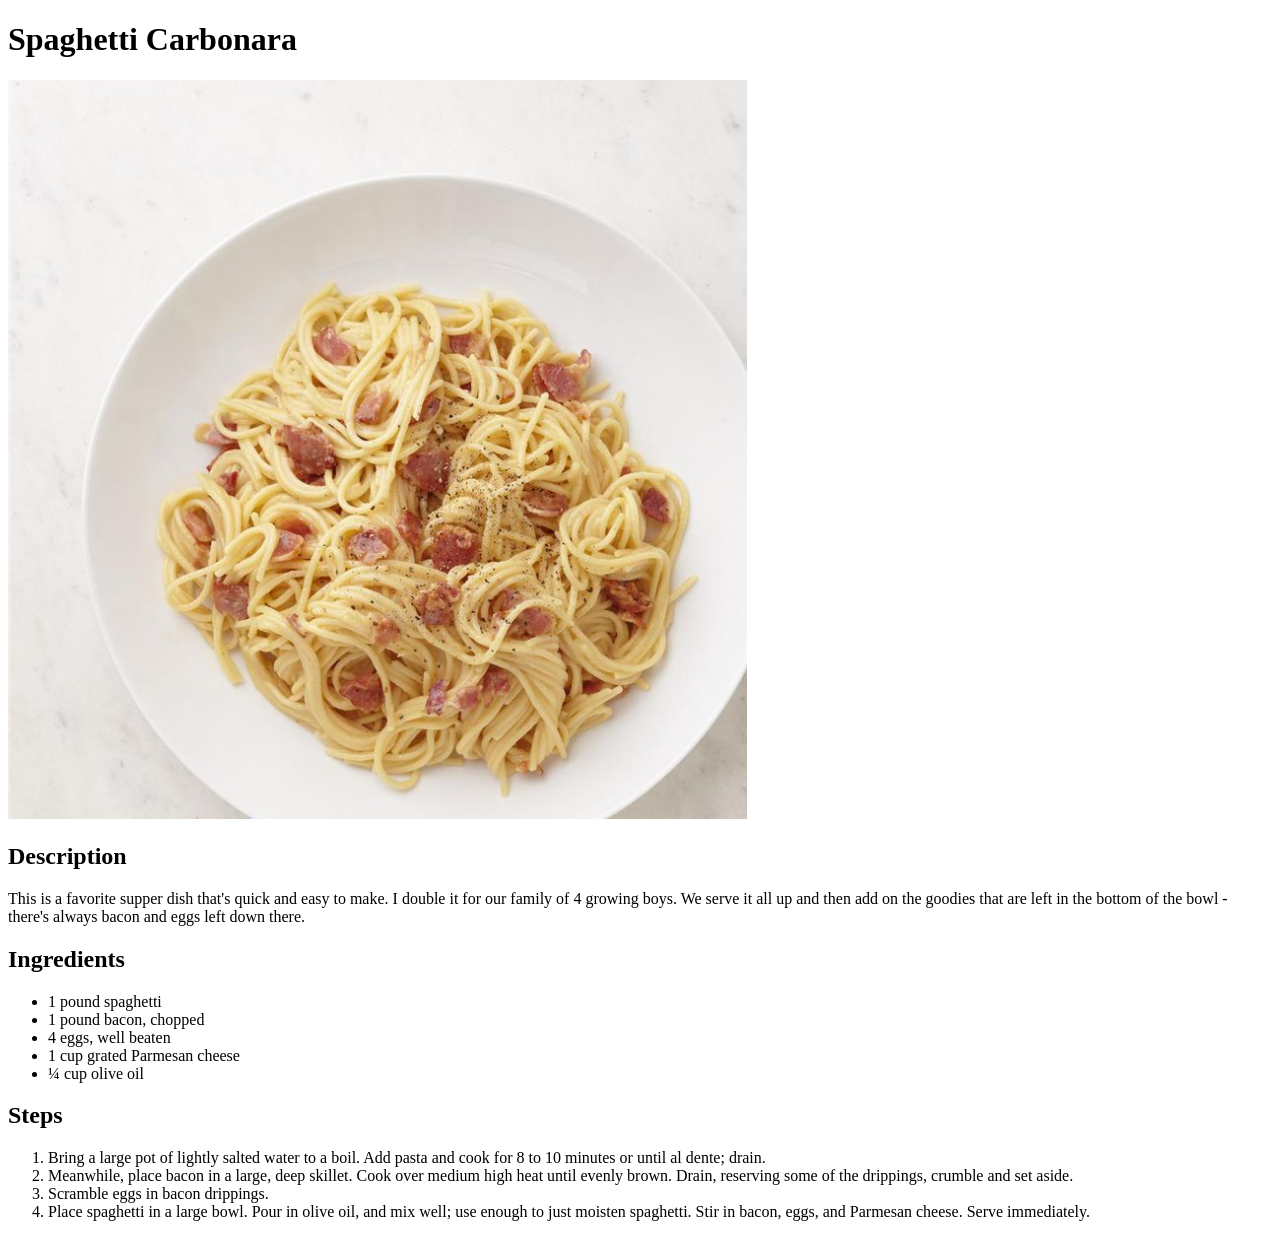
==== recipes/carbonara.html @ 43dadd70 "Create spaghetti carbonara recipe" ====
<!DOCTYPE html>
<html lang="en">
<head>
    <meta charset="UTF-8">
    <meta name="viewport" content="width=device-width, initial-scale=1.0">
    <title>Spaghetti Carbonara</title>
</head>
<body>
    <h1>Spaghetti Carbonara</h1>
    <img src="../assets/2434057-fc8814272f4841a3a26230d1962859e1.jpg" alt="Finished spaghetti carbonara" width="739" height="739">
    <h2>Description</h2>
    <p>This is a favorite supper dish that's quick and easy to make. I double it for our family of 4 growing boys. We serve it all up and then add on the goodies that are left in the bottom of the bowl - there's always bacon and eggs left down there.</p>
    <h2>Ingredients</h2>
    <ul>
        <li>1 pound spaghetti</li>
        <li>1 pound bacon, chopped</li>
        <li>4 eggs, well beaten</li>
        <li>1 cup grated Parmesan cheese</li>
        <li>¼ cup olive oil</li>
    </ul>
    <h2>Steps</h2>
    <ol>
        <li>Bring a large pot of lightly salted water to a boil. Add pasta and cook for 8 to 10 minutes or until al dente; drain. </li>
        <li>Meanwhile, place bacon in a large, deep skillet. Cook over medium high heat until evenly brown. Drain, reserving some of the drippings, crumble and set aside. </li>
        <li>Scramble eggs in bacon drippings.</li>
        <li>Place spaghetti in a large bowl. Pour in olive oil, and mix well; use enough to just moisten spaghetti. Stir in bacon, eggs, and Parmesan cheese. Serve immediately. </li>
    </ol>
</body>
</html>
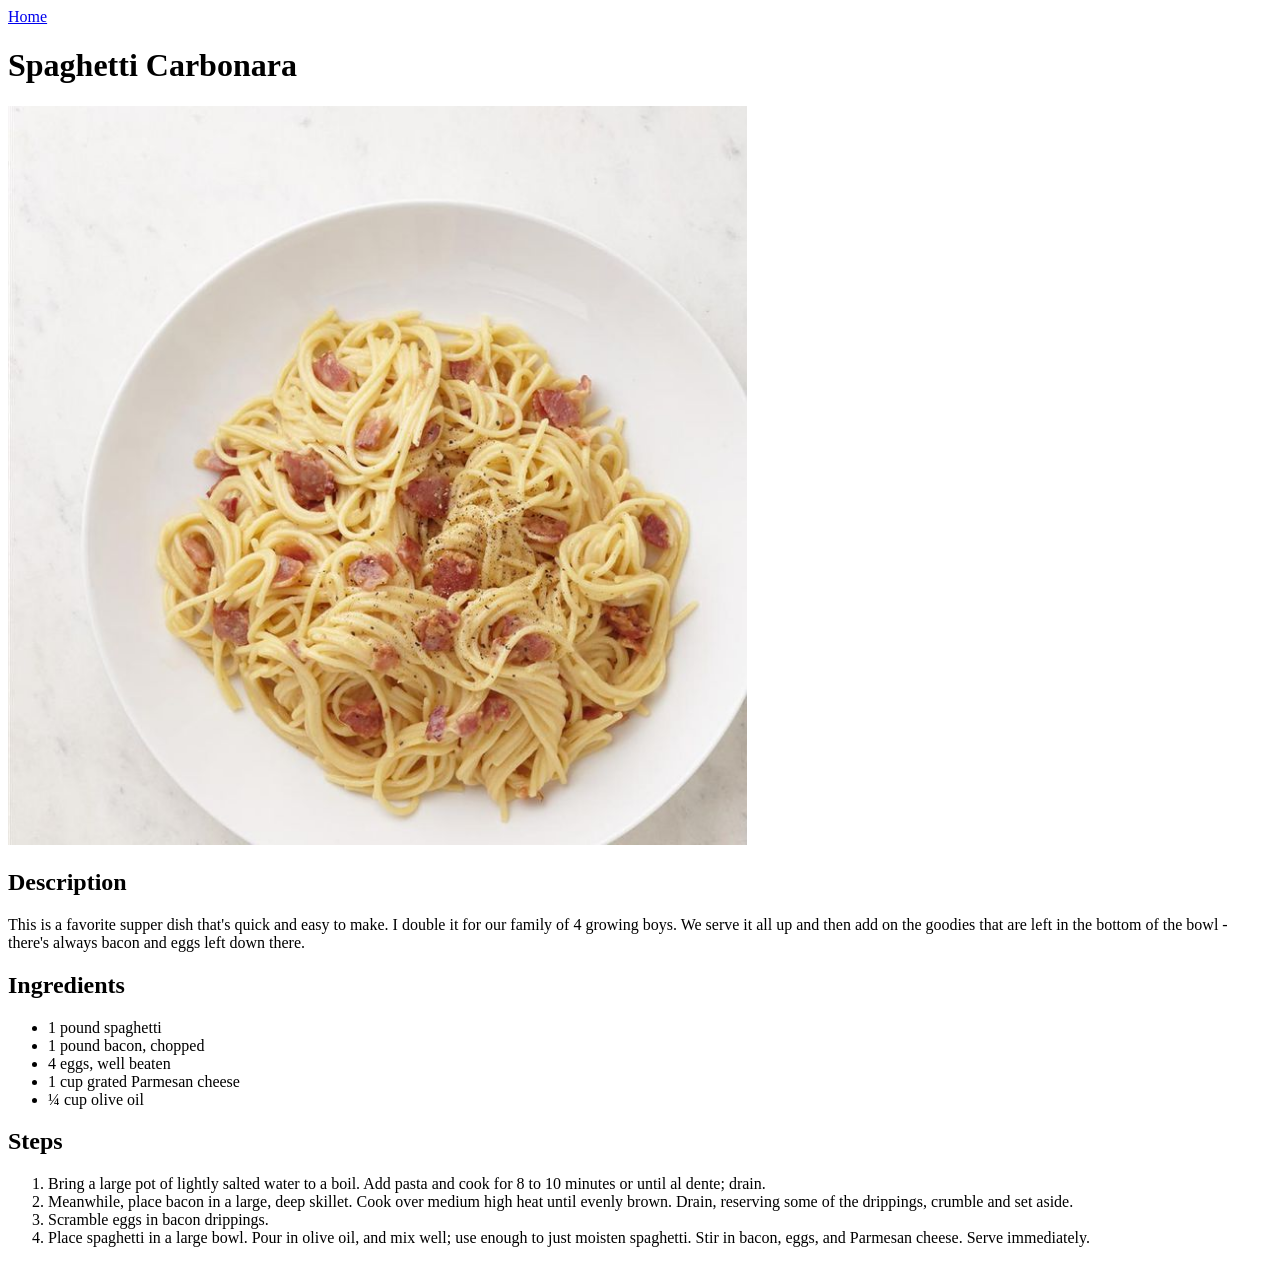
==== commit 479a847e: "Add missing backlinks" ====
--- a/recipes/carbonara.html
+++ b/recipes/carbonara.html
@@ -1,15 +1,21 @@
 <!DOCTYPE html>
 <html lang="en">
+
 <head>
     <meta charset="UTF-8">
     <meta name="viewport" content="width=device-width, initial-scale=1.0">
     <title>Spaghetti Carbonara</title>
 </head>
+
 <body>
+    <a href="../index.html">Home</a>
     <h1>Spaghetti Carbonara</h1>
-    <img src="../assets/2434057-fc8814272f4841a3a26230d1962859e1.jpg" alt="Finished spaghetti carbonara" width="739" height="739">
+    <img src="../assets/2434057-fc8814272f4841a3a26230d1962859e1.jpg" alt="Finished spaghetti carbonara" width="739"
+        height="739">
     <h2>Description</h2>
-    <p>This is a favorite supper dish that's quick and easy to make. I double it for our family of 4 growing boys. We serve it all up and then add on the goodies that are left in the bottom of the bowl - there's always bacon and eggs left down there.</p>
+    <p>This is a favorite supper dish that's quick and easy to make. I double it for our family of 4 growing boys. We
+        serve it all up and then add on the goodies that are left in the bottom of the bowl - there's always bacon and
+        eggs left down there.</p>
     <h2>Ingredients</h2>
     <ul>
         <li>1 pound spaghetti</li>
@@ -20,10 +26,14 @@
     </ul>
     <h2>Steps</h2>
     <ol>
-        <li>Bring a large pot of lightly salted water to a boil. Add pasta and cook for 8 to 10 minutes or until al dente; drain. </li>
-        <li>Meanwhile, place bacon in a large, deep skillet. Cook over medium high heat until evenly brown. Drain, reserving some of the drippings, crumble and set aside. </li>
+        <li>Bring a large pot of lightly salted water to a boil. Add pasta and cook for 8 to 10 minutes or until al
+            dente; drain. </li>
+        <li>Meanwhile, place bacon in a large, deep skillet. Cook over medium high heat until evenly brown. Drain,
+            reserving some of the drippings, crumble and set aside. </li>
         <li>Scramble eggs in bacon drippings.</li>
-        <li>Place spaghetti in a large bowl. Pour in olive oil, and mix well; use enough to just moisten spaghetti. Stir in bacon, eggs, and Parmesan cheese. Serve immediately. </li>
+        <li>Place spaghetti in a large bowl. Pour in olive oil, and mix well; use enough to just moisten spaghetti. Stir
+            in bacon, eggs, and Parmesan cheese. Serve immediately. </li>
     </ol>
 </body>
+
 </html>
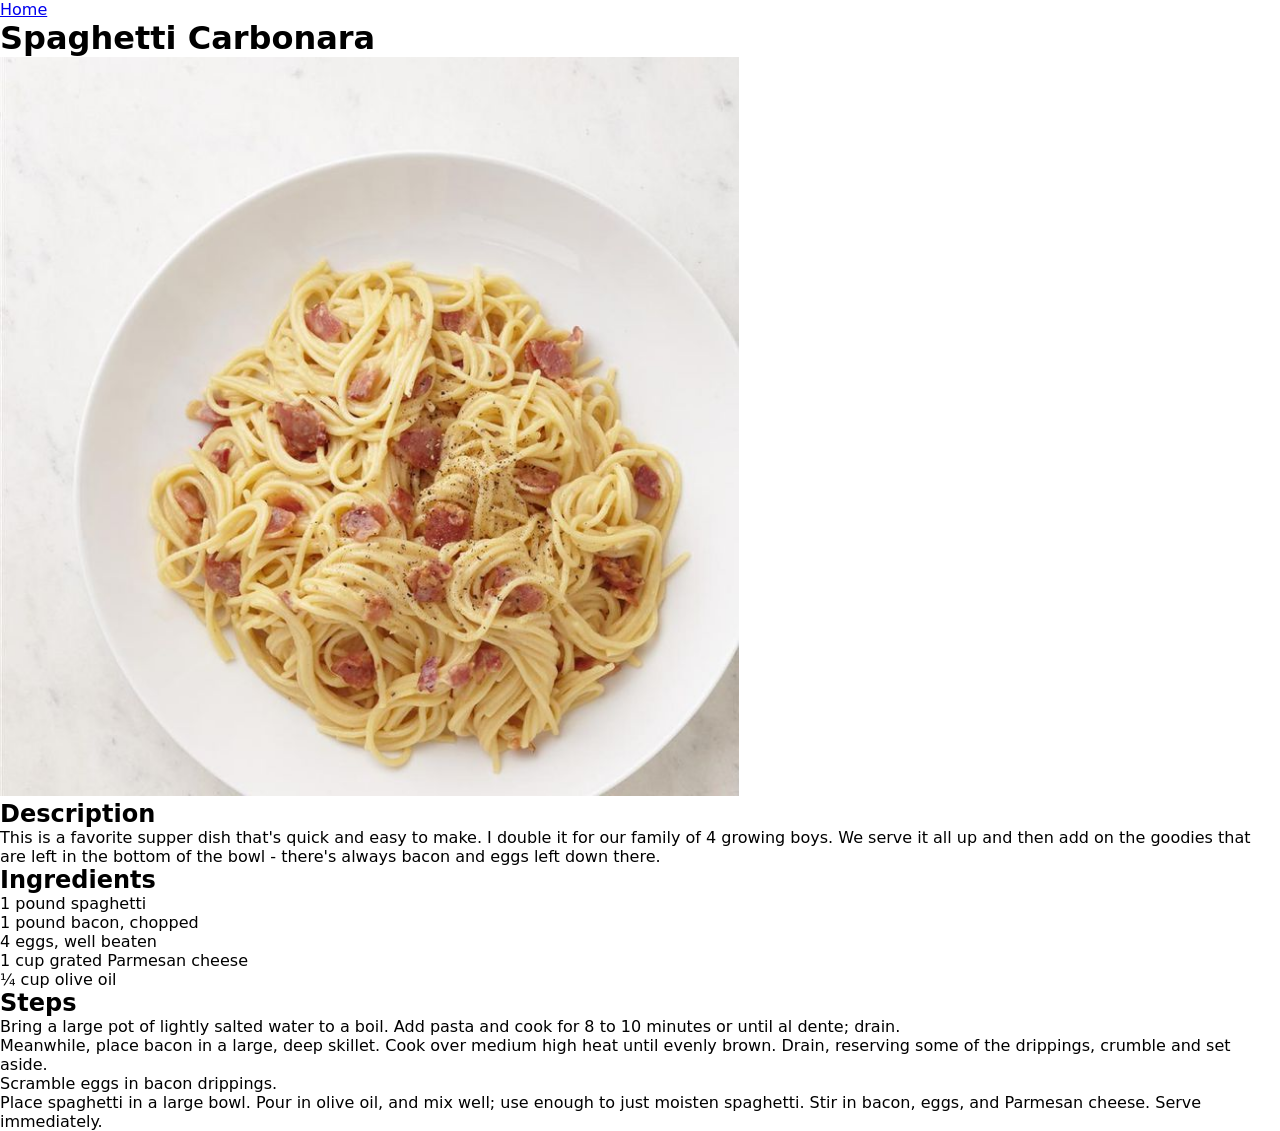
==== commit 0c0df945: "Link css file to recipes" ====
--- a/recipes/carbonara.html
+++ b/recipes/carbonara.html
@@ -5,6 +5,7 @@
     <meta charset="UTF-8">
     <meta name="viewport" content="width=device-width, initial-scale=1.0">
     <title>Spaghetti Carbonara</title>
+    <link rel="stylesheet" href="../style.css">
 </head>
 
 <body>
--- a/style.css
+++ b/style.css
@@ -0,0 +1,49 @@
+* {
+    padding: 0;
+    margin: 0;
+    box-sizing: border-box;
+}
+
+body {
+    font-family: system-ui, -apple-system, BlinkMacSystemFont, 'Segoe UI', Roboto, Oxygen, Ubuntu, Cantarell, 'Open Sans', 'Helvetica Neue', sans-serif;
+}
+
+.content {
+    width: 800px;
+    margin: 0 auto;
+    padding: 20px;
+}
+
+.content h1 {
+    text-align: center;
+    margin-bottom: 50px;
+}
+
+.recipes {
+    list-style: none;
+}
+
+.food-item {
+    margin-bottom: 40px;
+    padding: 30px;
+    border: 2px solid #fa4845;
+
+}
+
+.food-item img {
+    display: block;
+    width: 400px;
+    height: auto;
+    margin: 0 auto;
+    border: 2px solid #fc334b;
+}
+
+.food-item a {
+    display: block;
+    font-size: 20px;
+}
+
+.food-item img,
+.food-item a {
+    margin-bottom: 10px;
+}
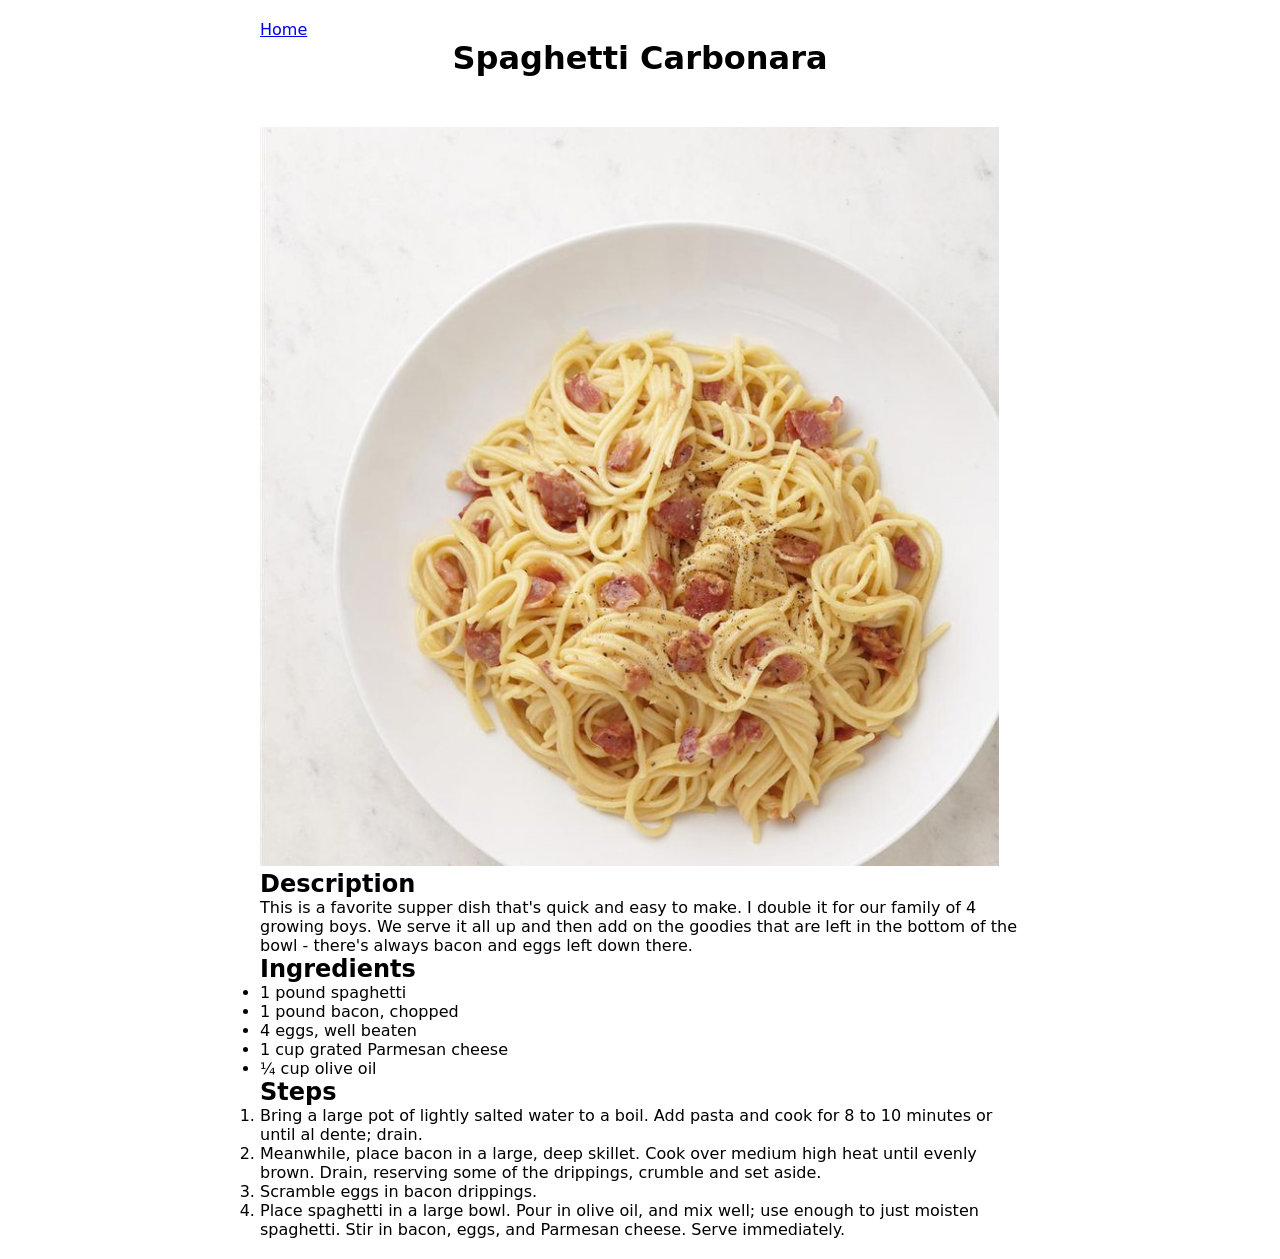
==== commit 00615c5e: "Wrap recipes in container" ====
--- a/recipes/carbonara.html
+++ b/recipes/carbonara.html
@@ -9,32 +9,37 @@
 </head>
 
 <body>
-    <a href="../index.html">Home</a>
-    <h1>Spaghetti Carbonara</h1>
-    <img src="../assets/2434057-fc8814272f4841a3a26230d1962859e1.jpg" alt="Finished spaghetti carbonara" width="739"
-        height="739">
-    <h2>Description</h2>
-    <p>This is a favorite supper dish that's quick and easy to make. I double it for our family of 4 growing boys. We
-        serve it all up and then add on the goodies that are left in the bottom of the bowl - there's always bacon and
-        eggs left down there.</p>
-    <h2>Ingredients</h2>
-    <ul>
-        <li>1 pound spaghetti</li>
-        <li>1 pound bacon, chopped</li>
-        <li>4 eggs, well beaten</li>
-        <li>1 cup grated Parmesan cheese</li>
-        <li>¼ cup olive oil</li>
-    </ul>
-    <h2>Steps</h2>
-    <ol>
-        <li>Bring a large pot of lightly salted water to a boil. Add pasta and cook for 8 to 10 minutes or until al
-            dente; drain. </li>
-        <li>Meanwhile, place bacon in a large, deep skillet. Cook over medium high heat until evenly brown. Drain,
-            reserving some of the drippings, crumble and set aside. </li>
-        <li>Scramble eggs in bacon drippings.</li>
-        <li>Place spaghetti in a large bowl. Pour in olive oil, and mix well; use enough to just moisten spaghetti. Stir
-            in bacon, eggs, and Parmesan cheese. Serve immediately. </li>
-    </ol>
+    <div class="content">
+        <a href="../index.html">Home</a>
+        <h1>Spaghetti Carbonara</h1>
+        <img src="../assets/2434057-fc8814272f4841a3a26230d1962859e1.jpg" alt="Finished spaghetti carbonara" width="739"
+            height="739">
+        <h2>Description</h2>
+        <p>This is a favorite supper dish that's quick and easy to make. I double it for our family of 4 growing boys.
+            We
+            serve it all up and then add on the goodies that are left in the bottom of the bowl - there's always bacon
+            and
+            eggs left down there.</p>
+        <h2>Ingredients</h2>
+        <ul>
+            <li>1 pound spaghetti</li>
+            <li>1 pound bacon, chopped</li>
+            <li>4 eggs, well beaten</li>
+            <li>1 cup grated Parmesan cheese</li>
+            <li>¼ cup olive oil</li>
+        </ul>
+        <h2>Steps</h2>
+        <ol>
+            <li>Bring a large pot of lightly salted water to a boil. Add pasta and cook for 8 to 10 minutes or until al
+                dente; drain. </li>
+            <li>Meanwhile, place bacon in a large, deep skillet. Cook over medium high heat until evenly brown. Drain,
+                reserving some of the drippings, crumble and set aside. </li>
+            <li>Scramble eggs in bacon drippings.</li>
+            <li>Place spaghetti in a large bowl. Pour in olive oil, and mix well; use enough to just moisten spaghetti.
+                Stir
+                in bacon, eggs, and Parmesan cheese. Serve immediately. </li>
+        </ol>
+    </div>
 </body>
 
 </html>
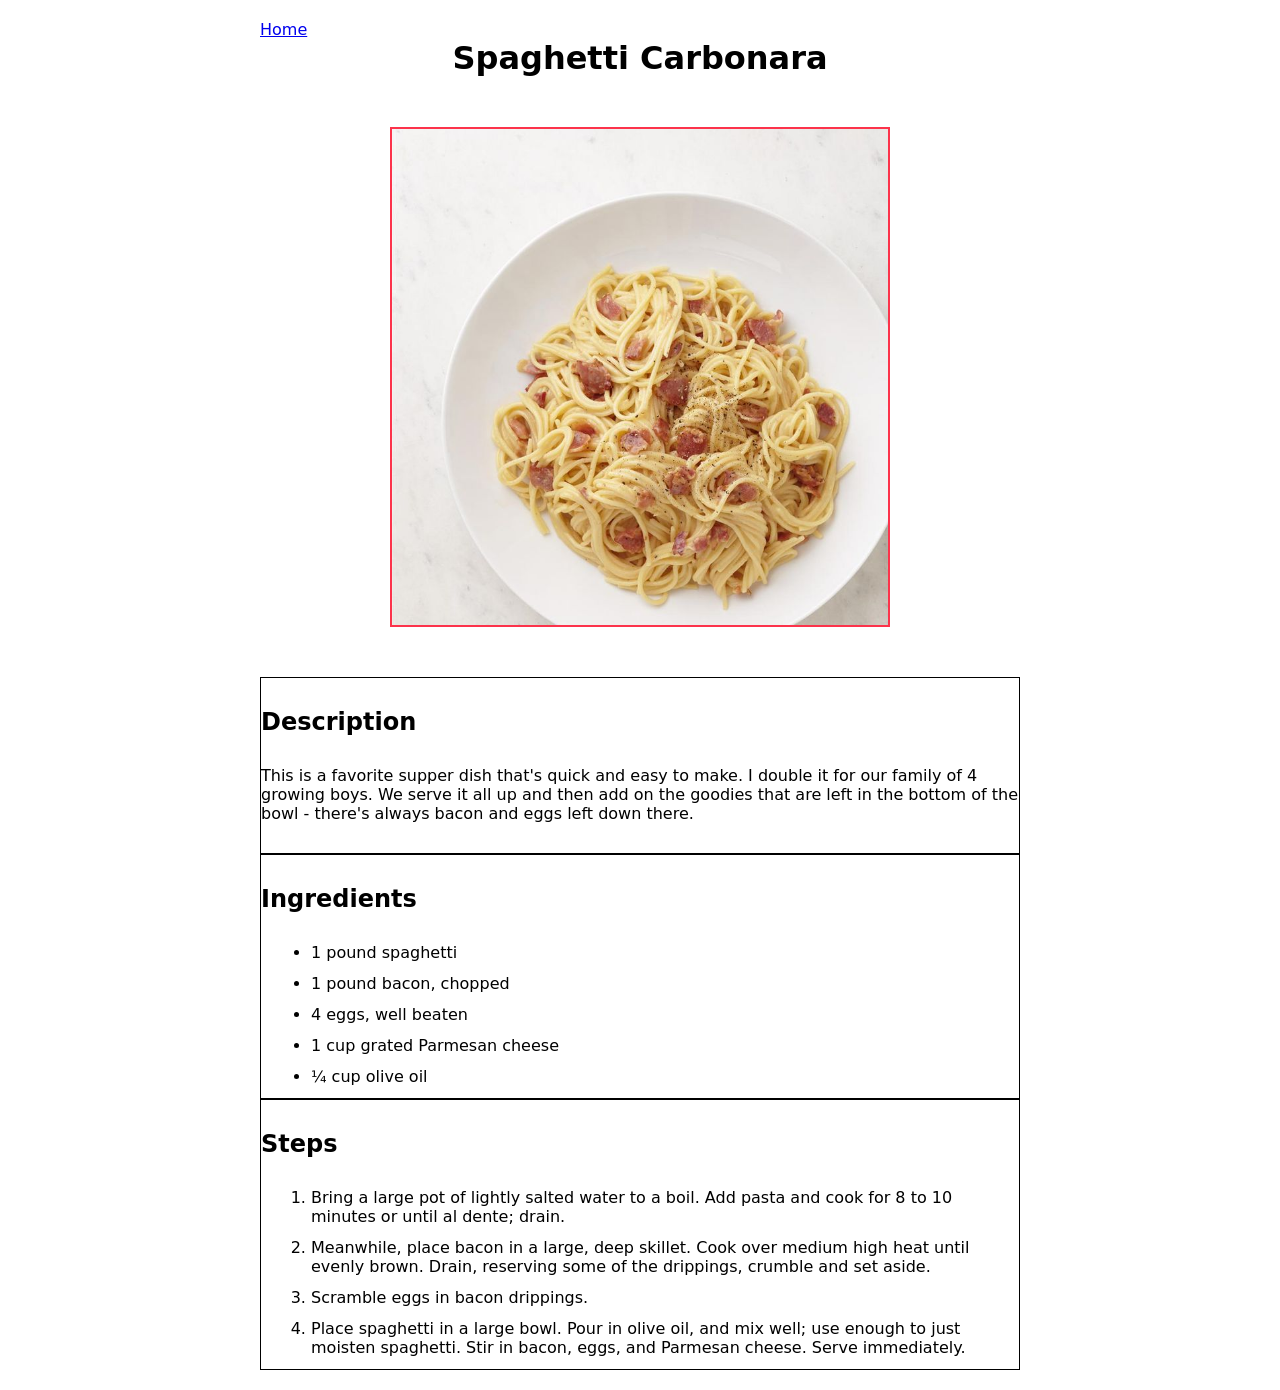
==== commit 36c411cb: "Box sections of recipes" ====
--- a/recipes/carbonara.html
+++ b/recipes/carbonara.html
@@ -9,36 +9,47 @@
 </head>
 
 <body>
-    <div class="content">
+    <div class="content recipe">
         <a href="../index.html">Home</a>
         <h1>Spaghetti Carbonara</h1>
         <img src="../assets/2434057-fc8814272f4841a3a26230d1962859e1.jpg" alt="Finished spaghetti carbonara" width="739"
             height="739">
-        <h2>Description</h2>
-        <p>This is a favorite supper dish that's quick and easy to make. I double it for our family of 4 growing boys.
-            We
-            serve it all up and then add on the goodies that are left in the bottom of the bowl - there's always bacon
-            and
-            eggs left down there.</p>
-        <h2>Ingredients</h2>
-        <ul>
-            <li>1 pound spaghetti</li>
-            <li>1 pound bacon, chopped</li>
-            <li>4 eggs, well beaten</li>
-            <li>1 cup grated Parmesan cheese</li>
-            <li>¼ cup olive oil</li>
-        </ul>
-        <h2>Steps</h2>
-        <ol>
-            <li>Bring a large pot of lightly salted water to a boil. Add pasta and cook for 8 to 10 minutes or until al
-                dente; drain. </li>
-            <li>Meanwhile, place bacon in a large, deep skillet. Cook over medium high heat until evenly brown. Drain,
-                reserving some of the drippings, crumble and set aside. </li>
-            <li>Scramble eggs in bacon drippings.</li>
-            <li>Place spaghetti in a large bowl. Pour in olive oil, and mix well; use enough to just moisten spaghetti.
-                Stir
-                in bacon, eggs, and Parmesan cheese. Serve immediately. </li>
-        </ol>
+        <div class="description section">
+            <h2>Description</h2>
+            <p>This is a favorite supper dish that's quick and easy to make. I double it for our family of 4 growing
+                boys.
+                We
+                serve it all up and then add on the goodies that are left in the bottom of the bowl - there's always
+                bacon
+                and
+                eggs left down there.</p>
+        </div>
+        <div class="ingredients section">
+            <h2>Ingredients</h2>
+            <ul>
+                <li>1 pound spaghetti</li>
+                <li>1 pound bacon, chopped</li>
+                <li>4 eggs, well beaten</li>
+                <li>1 cup grated Parmesan cheese</li>
+                <li>¼ cup olive oil</li>
+            </ul>
+        </div>
+        <div class="steps section">
+            <h2>Steps</h2>
+            <ol>
+                <li>Bring a large pot of lightly salted water to a boil. Add pasta and cook for 8 to 10 minutes or until
+                    al
+                    dente; drain. </li>
+                <li>Meanwhile, place bacon in a large, deep skillet. Cook over medium high heat until evenly brown.
+                    Drain,
+                    reserving some of the drippings, crumble and set aside. </li>
+                <li>Scramble eggs in bacon drippings.</li>
+                <li>Place spaghetti in a large bowl. Pour in olive oil, and mix well; use enough to just moisten
+                    spaghetti.
+                    Stir
+                    in bacon, eggs, and Parmesan cheese. Serve immediately. </li>
+            </ol>
+        </div>
     </div>
 </body>
 
--- a/style.css
+++ b/style.css
@@ -46,4 +46,33 @@
 .food-item img,
 .food-item a {
     margin-bottom: 10px;
+}
+
+.recipe img {
+    display: block;
+    width: 500px;
+    height: auto;
+    margin: 0 auto;
+    border: 2px solid #fc334b;
+    margin-bottom: 50px;
+}
+
+.recipe ul,
+.recipe ol {
+    margin-left: 50px;
+}
+
+.recipe ul li,
+.recipe ol li {
+    margin-bottom: 12px;
+}
+
+.recipe h2,
+p {
+    margin-bottom: 30px;
+    margin-top: 30px;
+}
+
+.recipe .section {
+    border: 1px solid black;
 }
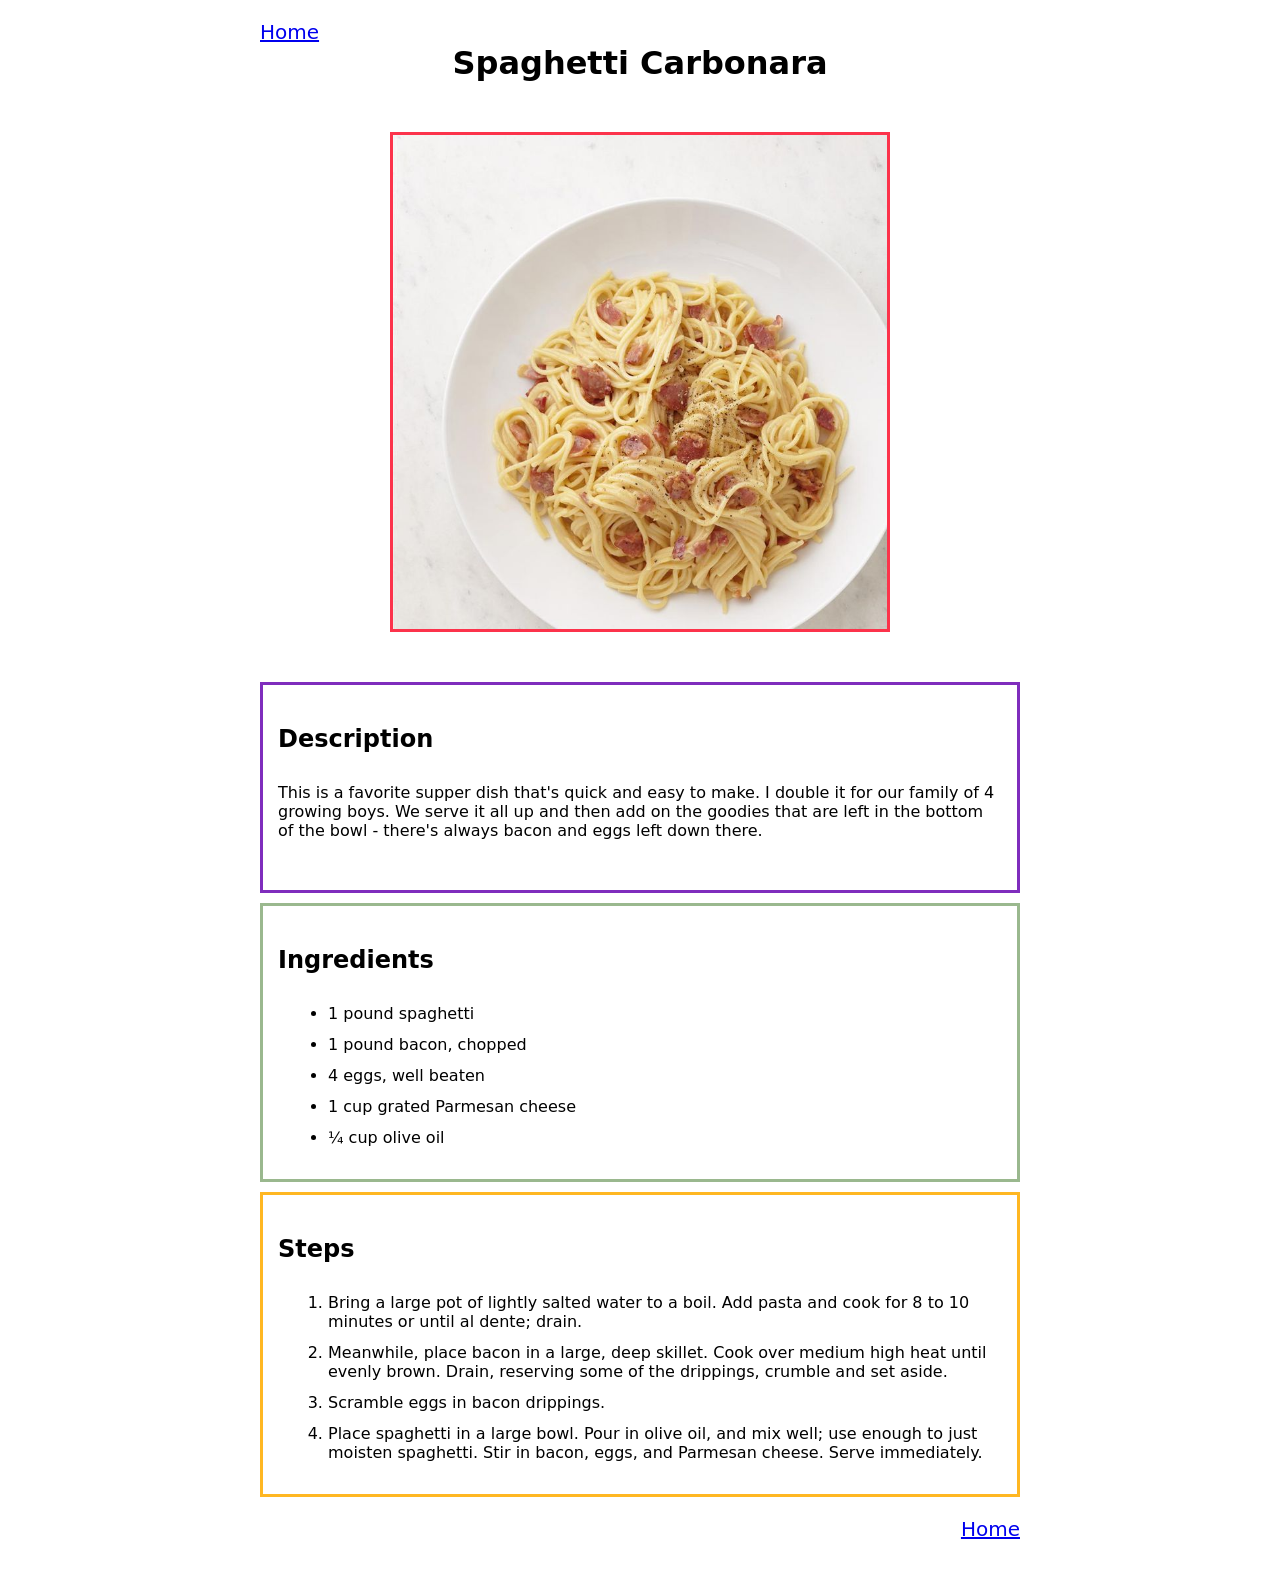
==== commit 76ede731: "Add backlink at the end of recipes" ====
--- a/recipes/carbonara.html
+++ b/recipes/carbonara.html
@@ -50,7 +50,9 @@
                     in bacon, eggs, and Parmesan cheese. Serve immediately. </li>
             </ol>
         </div>
+        <a href="../index.html" class="last">Home</a>
     </div>
+
 </body>
 
 </html>
--- a/style.css
+++ b/style.css
@@ -35,7 +35,8 @@
     width: 400px;
     height: auto;
     margin: 0 auto;
-    border: 2px solid #fc334b;
+    border: 3px solid #fc334b;
+    margin-bottom: 20px;
 }
 
 .food-item a {
@@ -43,7 +44,6 @@
     font-size: 20px;
 }
 
-.food-item img,
 .food-item a {
     margin-bottom: 10px;
 }
@@ -53,7 +53,7 @@
     width: 500px;
     height: auto;
     margin: 0 auto;
-    border: 2px solid #fc334b;
+    border: 3px solid #fc334b;
     margin-bottom: 50px;
 }
 
@@ -74,5 +74,32 @@
 }
 
 .recipe .section {
-    border: 1px solid black;
+    border: 3px solid black;
+    padding: 10px 15px 20px;
+    margin-bottom: 10px;
+}
+
+.recipe .description {
+    border-color: #7f2dbd;
+}
+
+.recipe .ingredients {
+    border-color: #9ab88e;
+}
+
+.recipe .steps {
+    border-color: #ffb722;
+}
+
+
+.recipe a {
+    font-size: 20px;
+    display: block;
+}
+
+.recipe .last {
+    margin-left: auto;
+    width: fit-content;
+    margin-top: 20px;
+    margin-bottom: 20px;
 }
